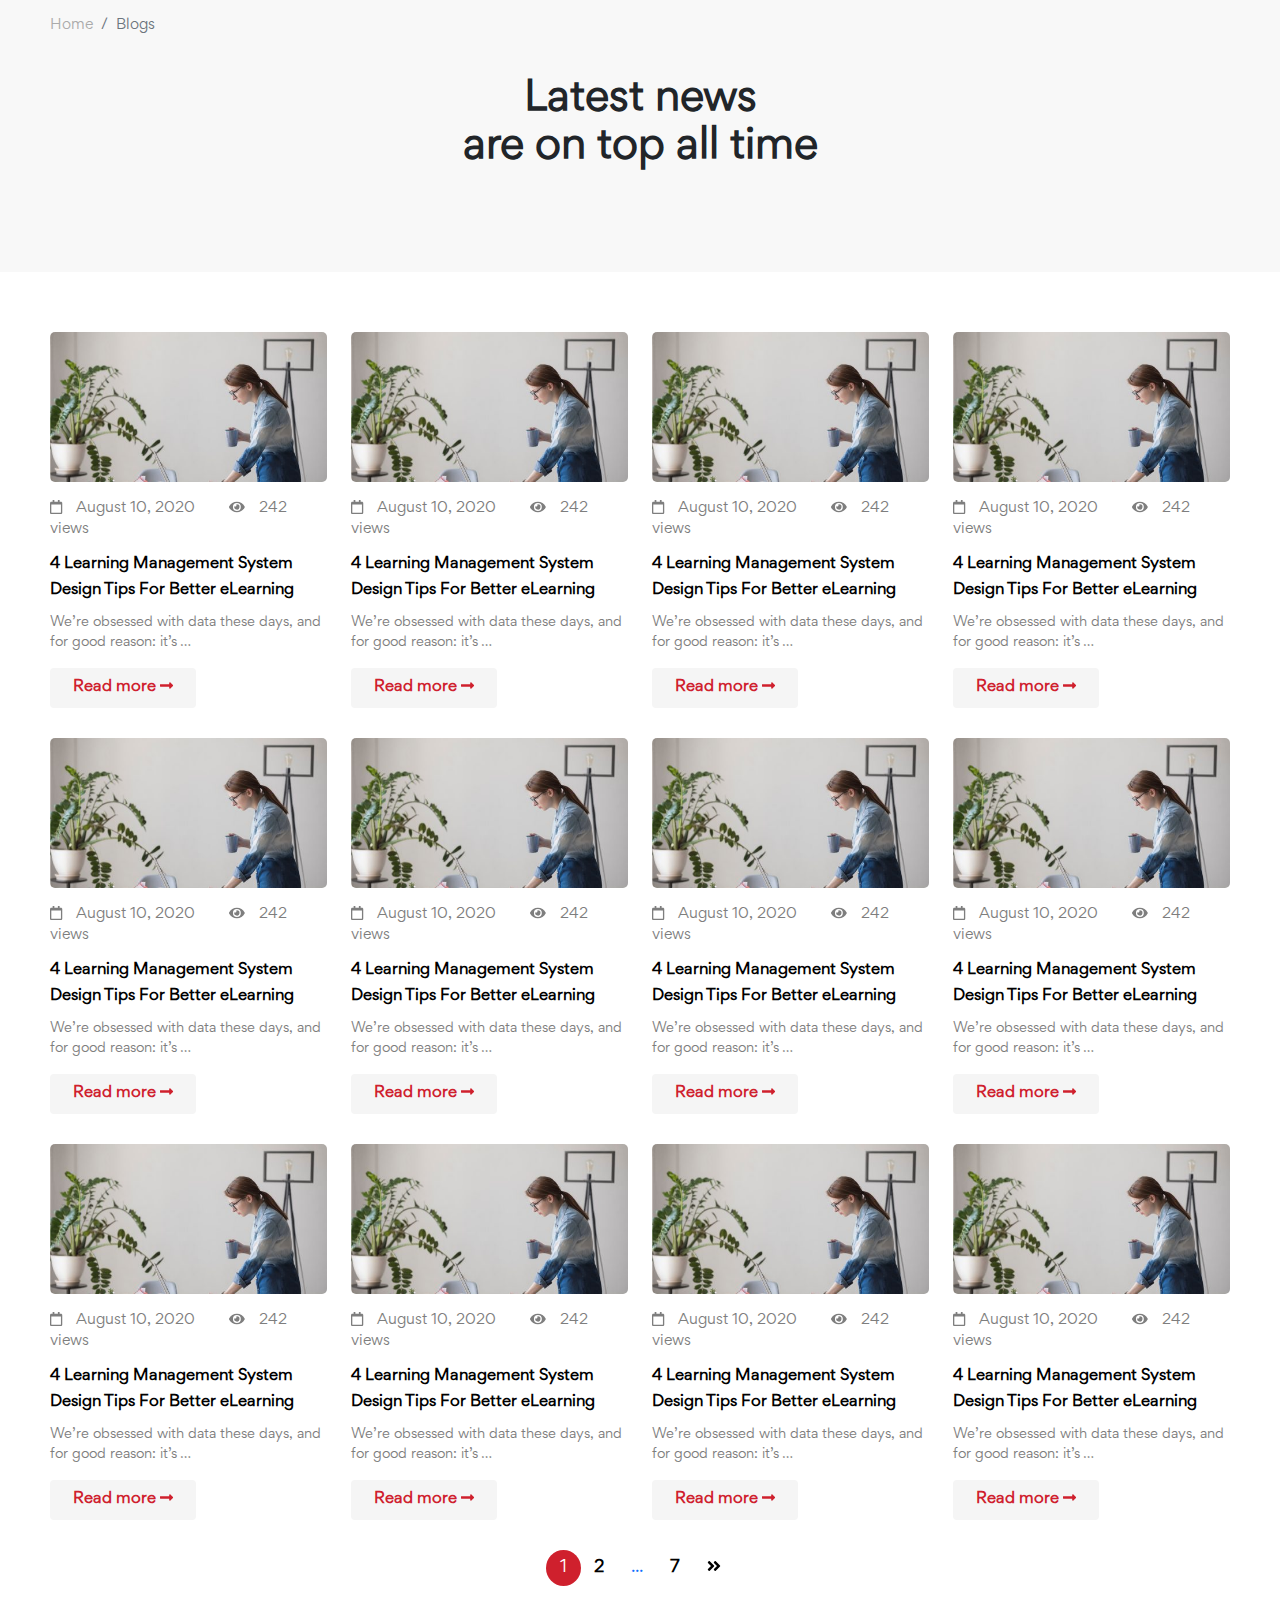
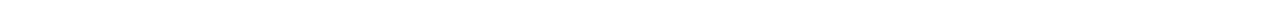
==== blogs.html @ ed1a76a0 "blogs page added" ====
<!DOCTYPE html>
<html>
    <head>
        <meta name="viewport" content="width=device-width, initial-scale=1.0" />
        <link rel="stylesheet" href="css/bootstrap.css" />
        <link rel="stylesheet" href="css/all.css" />
        <link rel="stylesheet" href="css/style.css" />
        <script src="js/js.js" type="text/javascript"></script>
        <script src="js/popper.min.js" type="text/javascript"></script>
        <script src="js/bootstrap.min.js" type="text/javascript"></script>
        <script src="js/all.js" type="text/javascript"></script>
    </head>
    <body>
        <section class="blogs-heading">
            <div class="container">
                <nav aria-label="breadcrumb">
                    <ol class="breadcrumb">
                        <li class="breadcrumb-item">
                            <a href="index.html" class="home">
                                Home
                                <div class="line"></div>
                            </a>
                        </li>
                        <li class="breadcrumb-item active">
                            Blogs
                        </li>
                    </ol>
                </nav>
                <h1>Latest news<br> are on top all time</h1>
            </div>
        </section>
        <section class="blogs">
            <div class="container">
                <div class="row">
                    <div class="col-lg-3 col-md-4 col-sm-6">
                        <div class="course-item">
                            <div class="image">
                                <img src="images/blog_1.jpg" class="img-fluid" />
                            </div>
                            
                            <div class="date-n-views">
                                <span class="blog-date">
                                    <span class="icon">
                                        <i class="far fa-calendar"></i>
                                    </span>
                                    August 10, 2020
                                </span>
                                <span class="blog-views">
                                    <span class="icon">
                                        <i class="fa fa-eye"></i>
                                    </span>
                                    
                                    242 views
                                </span>
                                
                            </div>
                            <h3 class="title">
                                <a href="#">
                                    4 Learning Management System Design Tips For Better eLearning
                                </a>
                            </h3>
                            <p class="text">
                                We’re obsessed with data these days, and for good reason: it’s …
                            </p>
                            <button type="button" class="read-more">
                                Read more
                                <span>
                                    <i class="fas fa-long-arrow-alt-right"></i>
                                </span>
                                
                            </button>
                            
                        </div>
                    </div>
                    <div class="col-lg-3 col-md-4 col-sm-6">
                        <div class="course-item">
                            <div class="image">
                                <img src="images/blog_1.jpg" class="img-fluid" />
                            </div>
                            
                            <div class="date-n-views">
                                <span class="blog-date">
                                    <span class="icon">
                                        <i class="far fa-calendar"></i>
                                    </span>
                                    August 10, 2020
                                </span>
                                <span class="blog-views">
                                    <span class="icon">
                                        <i class="fa fa-eye"></i>
                                    </span>
                                    
                                    242 views
                                </span>
                                
                            </div>
                            <h3 class="title">
                                <a href="#">
                                    4 Learning Management System Design Tips For Better eLearning
                                </a>
                            </h3>
                            <p class="text">
                                We’re obsessed with data these days, and for good reason: it’s …
                            </p>
                            <button type="button" class="read-more">
                                Read more
                                <span>
                                    <i class="fas fa-long-arrow-alt-right"></i>
                                </span>
                                
                            </button>
                            
                        </div>
                    </div>
                    <div class="col-lg-3 col-md-4 col-sm-6">
                        <div class="course-item">
                            <div class="image">
                                <img src="images/blog_1.jpg" class="img-fluid" />
                            </div>
                            
                            <div class="date-n-views">
                                <span class="blog-date">
                                    <span class="icon">
                                        <i class="far fa-calendar"></i>
                                    </span>
                                    August 10, 2020
                                </span>
                                <span class="blog-views">
                                    <span class="icon">
                                        <i class="fa fa-eye"></i>
                                    </span>
                                    
                                    242 views
                                </span>
                                
                            </div>
                            <h3 class="title">
                                <a href="#">
                                    4 Learning Management System Design Tips For Better eLearning
                                </a>
                            </h3>
                            <p class="text">
                                We’re obsessed with data these days, and for good reason: it’s …
                            </p>
                            <button type="button" class="read-more">
                                Read more
                                <span>
                                    <i class="fas fa-long-arrow-alt-right"></i>
                                </span>
                                
                            </button>
                            
                        </div>
                    </div>
                    <div class="col-lg-3 col-md-4 col-sm-6">
                        <div class="course-item">
                            <div class="image">
                                <img src="images/blog_1.jpg" class="img-fluid" />
                            </div>
                            
                            <div class="date-n-views">
                                <span class="blog-date">
                                    <span class="icon">
                                        <i class="far fa-calendar"></i>
                                    </span>
                                    August 10, 2020
                                </span>
                                <span class="blog-views">
                                    <span class="icon">
                                        <i class="fa fa-eye"></i>
                                    </span>
                                    
                                    242 views
                                </span>
                                
                            </div>
                            <h3 class="title">
                                <a href="#">
                                    4 Learning Management System Design Tips For Better eLearning
                                </a>
                            </h3>
                            <p class="text">
                                We’re obsessed with data these days, and for good reason: it’s …
                            </p>
                            <button type="button" class="read-more">
                                Read more
                                <span>
                                    <i class="fas fa-long-arrow-alt-right"></i>
                                </span>
                                
                            </button>
                            
                        </div>
                    </div>
                    <div class="col-lg-3 col-md-4 col-sm-6">
                        <div class="course-item">
                            <div class="image">
                                <img src="images/blog_1.jpg" class="img-fluid" />
                            </div>
                            
                            <div class="date-n-views">
                                <span class="blog-date">
                                    <span class="icon">
                                        <i class="far fa-calendar"></i>
                                    </span>
                                    August 10, 2020
                                </span>
                                <span class="blog-views">
                                    <span class="icon">
                                        <i class="fa fa-eye"></i>
                                    </span>
                                    
                                    242 views
                                </span>
                                
                            </div>
                            <h3 class="title">
                                <a href="#">
                                    4 Learning Management System Design Tips For Better eLearning
                                </a>
                            </h3>
                            <p class="text">
                                We’re obsessed with data these days, and for good reason: it’s …
                            </p>
                            <button type="button" class="read-more">
                                Read more
                                <span>
                                    <i class="fas fa-long-arrow-alt-right"></i>
                                </span>
                                
                            </button>
                            
                        </div>
                    </div>
                    <div class="col-lg-3 col-md-4 col-sm-6">
                        <div class="course-item">
                            <div class="image">
                                <img src="images/blog_1.jpg" class="img-fluid" />
                            </div>
                            
                            <div class="date-n-views">
                                <span class="blog-date">
                                    <span class="icon">
                                        <i class="far fa-calendar"></i>
                                    </span>
                                    August 10, 2020
                                </span>
                                <span class="blog-views">
                                    <span class="icon">
                                        <i class="fa fa-eye"></i>
                                    </span>
                                    
                                    242 views
                                </span>
                                
                            </div>
                            <h3 class="title">
                                <a href="#">
                                    4 Learning Management System Design Tips For Better eLearning
                                </a>
                            </h3>
                            <p class="text">
                                We’re obsessed with data these days, and for good reason: it’s …
                            </p>
                            <button type="button" class="read-more">
                                Read more
                                <span>
                                    <i class="fas fa-long-arrow-alt-right"></i>
                                </span>
                                
                            </button>
                            
                        </div>
                    </div>
                    <div class="col-lg-3 col-md-4 col-sm-6">
                        <div class="course-item">
                            <div class="image">
                                <img src="images/blog_1.jpg" class="img-fluid" />
                            </div>
                            
                            <div class="date-n-views">
                                <span class="blog-date">
                                    <span class="icon">
                                        <i class="far fa-calendar"></i>
                                    </span>
                                    August 10, 2020
                                </span>
                                <span class="blog-views">
                                    <span class="icon">
                                        <i class="fa fa-eye"></i>
                                    </span>
                                    
                                    242 views
                                </span>
                                
                            </div>
                            <h3 class="title">
                                <a href="#">
                                    4 Learning Management System Design Tips For Better eLearning
                                </a>
                            </h3>
                            <p class="text">
                                We’re obsessed with data these days, and for good reason: it’s …
                            </p>
                            <button type="button" class="read-more">
                                Read more
                                <span>
                                    <i class="fas fa-long-arrow-alt-right"></i>
                                </span>
                                
                            </button>
                            
                        </div>
                    </div>
                    <div class="col-lg-3 col-md-4 col-sm-6">
                        <div class="course-item">
                            <div class="image">
                                <img src="images/blog_1.jpg" class="img-fluid" />
                            </div>
                            
                            <div class="date-n-views">
                                <span class="blog-date">
                                    <span class="icon">
                                        <i class="far fa-calendar"></i>
                                    </span>
                                    August 10, 2020
                                </span>
                                <span class="blog-views">
                                    <span class="icon">
                                        <i class="fa fa-eye"></i>
                                    </span>
                                    
                                    242 views
                                </span>
                                
                            </div>
                            <h3 class="title">
                                <a href="#">
                                    4 Learning Management System Design Tips For Better eLearning
                                </a>
                            </h3>
                            <p class="text">
                                We’re obsessed with data these days, and for good reason: it’s …
                            </p>
                            <button type="button" class="read-more">
                                Read more
                                <span>
                                    <i class="fas fa-long-arrow-alt-right"></i>
                                </span>
                                
                            </button>
                            
                        </div>
                    </div>
                    <div class="col-lg-3 col-md-4 col-sm-6">
                        <div class="course-item">
                            <div class="image">
                                <img src="images/blog_1.jpg" class="img-fluid" />
                            </div>
                            
                            <div class="date-n-views">
                                <span class="blog-date">
                                    <span class="icon">
                                        <i class="far fa-calendar"></i>
                                    </span>
                                    August 10, 2020
                                </span>
                                <span class="blog-views">
                                    <span class="icon">
                                        <i class="fa fa-eye"></i>
                                    </span>
                                    
                                    242 views
                                </span>
                                
                            </div>
                            <h3 class="title">
                                <a href="#">
                                    4 Learning Management System Design Tips For Better eLearning
                                </a>
                            </h3>
                            <p class="text">
                                We’re obsessed with data these days, and for good reason: it’s …
                            </p>
                            <button type="button" class="read-more">
                                Read more
                                <span>
                                    <i class="fas fa-long-arrow-alt-right"></i>
                                </span>
                                
                            </button>
                            
                        </div>
                    </div>
                    <div class="col-lg-3 col-md-4 col-sm-6">
                        <div class="course-item">
                            <div class="image">
                                <img src="images/blog_1.jpg" class="img-fluid" />
                            </div>
                            
                            <div class="date-n-views">
                                <span class="blog-date">
                                    <span class="icon">
                                        <i class="far fa-calendar"></i>
                                    </span>
                                    August 10, 2020
                                </span>
                                <span class="blog-views">
                                    <span class="icon">
                                        <i class="fa fa-eye"></i>
                                    </span>
                                    
                                    242 views
                                </span>
                                
                            </div>
                            <h3 class="title">
                                <a href="#">
                                    4 Learning Management System Design Tips For Better eLearning
                                </a>
                            </h3>
                            <p class="text">
                                We’re obsessed with data these days, and for good reason: it’s …
                            </p>
                            <button type="button" class="read-more">
                                Read more
                                <span>
                                    <i class="fas fa-long-arrow-alt-right"></i>
                                </span>
                                
                            </button>
                            
                        </div>
                    </div>
                    <div class="col-lg-3 col-md-4 col-sm-6">
                        <div class="course-item">
                            <div class="image">
                                <img src="images/blog_1.jpg" class="img-fluid" />
                            </div>
                            
                            <div class="date-n-views">
                                <span class="blog-date">
                                    <span class="icon">
                                        <i class="far fa-calendar"></i>
                                    </span>
                                    August 10, 2020
                                </span>
                                <span class="blog-views">
                                    <span class="icon">
                                        <i class="fa fa-eye"></i>
                                    </span>
                                    
                                    242 views
                                </span>
                                
                            </div>
                            <h3 class="title">
                                <a href="#">
                                    4 Learning Management System Design Tips For Better eLearning
                                </a>
                            </h3>
                            <p class="text">
                                We’re obsessed with data these days, and for good reason: it’s …
                            </p>
                            <button type="button" class="read-more">
                                Read more
                                <span>
                                    <i class="fas fa-long-arrow-alt-right"></i>
                                </span>
                                
                            </button>
                            
                        </div>
                    </div>
                    <div class="col-lg-3 col-md-4 col-sm-6">
                        <div class="course-item">
                            <div class="image">
                                <img src="images/blog_1.jpg" class="img-fluid" />
                            </div>
                            
                            <div class="date-n-views">
                                <span class="blog-date">
                                    <span class="icon">
                                        <i class="far fa-calendar"></i>
                                    </span>
                                    August 10, 2020
                                </span>
                                <span class="blog-views">
                                    <span class="icon">
                                        <i class="fa fa-eye"></i>
                                    </span>
                                    
                                    242 views
                                </span>
                                
                            </div>
                            <h3 class="title">
                                <a href="#">
                                    4 Learning Management System Design Tips For Better eLearning
                                </a>
                            </h3>
                            <p class="text">
                                We’re obsessed with data these days, and for good reason: it’s …
                            </p>
                            <button type="button" class="read-more">
                                Read more
                                <span>
                                    <i class="fas fa-long-arrow-alt-right"></i>
                                </span>
                                
                            </button>
                            
                        </div>
                    </div>
                </div>
                <div class="page">
                    <ul class="pagination">
                        <li class="page-item active">
                            <span class="page-link">1</span>
                        </li>
                        <li class="page-item">
                            <span class="page-link">
                                <a href="#">2</a>
                            </span>
                        </li>
                        <li class="page-item">
                            <span class="page-link">
                                ...
                            </span>
                        </li>
                        <li class="page-item">
                            <span class="page-link">
                                <a href="#">7</a>
                            </span>
                        </li>
                        <li class="page-item">
                            <span class="page-link">
                                <a href="#">
                                    <i class="fas fa-angle-double-right"></i>
                                </a>
                            </span>
                        </li>
                    </ul>
                </div>
            </div>
        </section>
    </body>
</html>
---- css/style.css ----
@font-face {
    font-family: "Gordita";
    src: url(../font-family/Gordita.otf);
}
:root{
    --red: #cf202d;
}
/*Base styles*/
body{
    margin: 0px;
    padding: 0px;
    font-family: "Gordita";
    background-color: #f8f8f8;
}
.marginLeft14{
    margin-left: 14px;
}
.marginTop24{
    margin-top: 24px;
}
header{
    width: 100%;
}
.fixed-top{
    top: -120px;
    transform: translateY(120px);
    transition: transform 0.95s ease-out;
}
/*On very small device to remove horizontal overflow */
.container{
    overflow: hidden;
    max-width: 100% !important;
}
.main-header{
    background-color: #fff;
    box-shadow: 0 10px 26px rgb(0 0 0 / 5% );
    max-width: 100%;
    width: 100%;
    overflow: visible;
}
.page-top-bar{
    background-color: #031f42;
    padding: 6px 0;
}
.page-top-bar a{
    color: #ffc221;
    text-decoration: none;
    font-size: 15px;
    font-weight: 500;
    line-height: 1.74;
}
.page-top-bar .text{
    color: #fff;
    padding: 7px 15px;
    font-size: 15px;
    font-weight: 400;
    line-height: 1.75;
    text-align: center;
    
}
.header-wrap{
    display: flex;
    justify-content: space-between;
    align-items: center;
    height: 100%;
    min-width: 80px;
    padding: 10px 0px;
}
.header-wrap .left-content{
    display: flex;
    align-items: center;
}
.header-wrap .logo{
    padding: 0 15px;
    font-size: 32px;
}
.header-wrap .right-content{
    display: flex;
    position: relative;
}
.header-wrap .right-content .center-content{
    display: none;
    align-items: center;
}
.user::before{
    content: "";
    position: absolute;
    height: 40px;
    width: 1px;
    background: #d9dee3;
    left: 9%;
}
.user{
    display: flex;
    margin-left: 10px;
    padding-left: 20px;
    align-items: center;
}
.user .login a{
    position: relative;
    padding: 6px 0px;
    color: #696969;
    text-decoration: none;
    margin: 0px 12px;
    transition: 0.3s;
}
.user .login a:hover{
    color: var(--red);
}
.user .login a:hover .moving-line{
    width: 100%;
}
.user .sign-up{
    min-height: 60px;
    display: flex;
    align-items: center;
}
.user .sign-up .sign-up-btn{
    padding: 0 28px;
    min-height: 48px;
    background: #fadddd;
    color: var(--red);
    text-decoration: none;
    display: flex;
    align-items: center;
    border-radius: 4px;
    transition: 0.3s;
}
.user .sign-up .sign-up-btn:hover{
    background: var(--red);
    color: #fff;
}
.signup-modal h5{
    font-size: 32px;
    font-weight: 600;
}
.signup-modal .already-account{
    font-size: 14px;
    text-align: center;
    color: #696969;
    margin-bottom: 15px;
}
.signup-modal .already-account a{
    position: relative;
    text-decoration: none;
    color: #252525;
    font-weight: 600;
    border-bottom: 1px solid #ababab;
}
.signup-modal .already-account a .line{
    height: 1px;
    width: 0%;
    background: #252525;
    position: absolute;
    left: 1%;
    transition: width 0.3s;
}
.signup-modal .already-account a:hover .line{
    width: 100%;
}
.signup-modal form label{
    font-size: 13px;
    font-weight: 600;
    color: #7a7a7a;
    margin-top: 14px;
    cursor: pointer;
}
.signup-modal form input[type="text"], input[type="password"],
input[type="email"]{
    background: #f8f8f8;
    border-color: #f8f8f8;
    color: #252525;
    font-weight: 500;
    font-size: 14px;
    line-height: 2.5;
    transition: 0.3s;
}
.signup-modal form input::placeholder{
    color: #ababab;
}
.signup-modal .modal .modal-body{
    padding: 0 50px 0 50px;
}
.signup-modal form .form-control:focus{
    box-shadow: none;
    color: #212529;
    background-color: #fff;
    border-color: #88797a;
    outline: 0;
}
.signup-modal .tnc-check{
    margin: 44px 0 25px 0;
    width: fit-content;
    transition: 0.3s;
}
.signup-modal .tnc-check span a{
    font-size: 14px;
    text-decoration: none;
    color: #7a7a7a;
    margin-left: 8px;
    cursor: pointer;
}
.signup-modal input[type="checkbox"]{
    transition: 0.3s;
    cursor: pointer;
}
.signup-modal input[type="checkbox"]:focus{
    box-shadow: none;
}
.signup-modal .tnc-check:hover input[type="checkbox"]{
    border-color: #0071dc;
}
.signup-modal .close{
    background: none;
    border: none;
    position: absolute;
    right: 0;
    top: -27px;
    color: #fff;
}
.signup-modal form button[type="submit"]{
    width: 100%;
    border: none;
    background: var(--red);
    color: #fff;
    font-size: 16px;
    font-weight: 700;
    height: 52px;
    border-radius: 5px;
    transition: 0.3s;
}
.signup-modal form button[type="submit"]:hover{
    background: #ffc221;
    border-color: #ffc221;
    color: #031f42;
}
.signup-modal form .password{
    position: relative;
}
.signup-modal form .password .icon{
    position: absolute;
    right: 30px;
    top: 60%;
    color: #696969;
    font-size: 14px;
    cursor: pointer;
    transition: 0.3s;
}
.signup-modal form .password .icon:hover{
    color: #0071dc;
}
.center-content .left-content{
    display: flex;
    align-items: center;
    justify-content: flex-end;
}
.header-wrap .search{
    position: relative;
    margin-right: 12px;
}

.header-wrap .search input{
    min-height: 60px;
    border: 1px solid;
    border-color: #f2f2f2;
    background: #f2f2f2;
    border-radius: 6px;
    padding: 0 20px;
    outline: none;
    padding-right: 60px;
    width: 400px;
    transition: 0.3s;
}
.header-wrap .search input:focus{
    border-color: #88797a;
    background: #fff;
}
.search .search-icon{
    position: absolute;
    right: 0;
    top: 0;
    min-height: 60px;
    width: 60px;
    font-size: 20px;
    display: flex;
    color: var(--red);
    align-items: center;
    justify-content: center;
    cursor: pointer;
    border-top-right-radius: 4px;
    border-bottom-right-radius: 4px;
    transition: 0.3s;
}
.search .search-icon:hover{
    background-color: var(--red);
    color: #fff;
}
.header-wrap .cart{
    padding: 0 10px;
    position: relative;
    cursor: pointer;
}
.header-wrap .cart a{
    font-size: 18px;
    width: 33px;
    height: 30px;
    display: flex;
    align-items: center;
    justify-content: center;
}
.header-wrap .cart .counting{
    position: absolute;
    right: 5px;
    top: -4px;
    color: #fff;
    background: var(--red);
    min-width: 20px;
    height: 20px;
    text-align: center;
    border-radius: 50%;
    font-size: 12px;
    line-height: 19px;
    font-weight: 700;
}
.header-wrap .cart:hover .cart-dropdown{
    display: block;
}
.cart-dropdown{
    display: none;
    position: absolute;
}
.header-wrap .page-navigation{
    display: none;
    height: 60px;
}

.demo-content{
    display: none;
    top: 14px;
    height: 100px;
    width: 100px;
    cursor: pointer;
    padding: 20px 0;
}
.header-wrap .page-navigation .demo:hover .demo-content{
    position: absolute;
    display: block;
}
.page-navigation .moving-line, .user .moving-line{
    position: absolute;
    height: 1px;
    background: var(--red);
    width: 0%;
    bottom: 0px;
    left: 0;
    transition: width 0.3s;
}
.become-instructor{
    position: relative;
}
.become-instructor a:hover{
    color: var(--red);
}
.become-instructor a:hover .moving-line{
    width: 100%;
}
.page-navigation nav{
    height: 100%;
    display: flex;
    align-items: center;
}
.page-navigation nav ul{
    list-style-type: none;
    display: flex;
    margin: 0;
    padding: 0;
}
.page-navigation nav ul li{
    padding: 0 10px;
    position: relative;
    cursor: pointer;
}
.page-navigation ul li a{
    text-decoration: none;
    position: relative;
    padding: 6px 0;
    color: #333;
    transition: 0.3s;
}
.page-navigation ul li .left-item{
    position: relative;
    padding-top: 4px;
    padding-bottom: 4px;
    border-bottom: 2px solid;
    border-color: #cf202d;
}

.header-wrap .category-menu::before{
    content: "";
    content: "";
    height: 40px;
    width: 2px;
    background: #d9dee3;
    position: absolute;
    left: 0;
}
.header-wrap .category-menu{
    display: none;
    height: 100%;
    align-items: center;
    padding: 0 0 0 24px;
    position: relative;
}

.header-wrap .category-menu a{
    display: flex;
    align-items: center;
    justify-content: center;
    text-decoration: none;
    color: #031f42;
    font-size: 16px;
    transition: 0.3s;
}
.category-list{
    display: none;
    position: absolute;
    left: 0;
    top: 35px;
    transition: display 1s ease;
}
.category-list ul{
    list-style-type: none;
}
.header-wrap .category-menu a:hover .category-list{
    display: block;
}
.header-wrap .category-menu a:hover{
    color: var(--red);
}
.header-wrap .category-menu .dots-icon{
    display: flex;
}
.header-wrap .category-menu .text{
    padding-left: 16px;
}
.header-background{
    width: 100%;
    height: 200px;
}
.start-to-success .container{
    padding-top: 50px;
}
.start-to-success .inner-content{
    padding: 0 0 60px 15px;
}
.success-text h3{
    color: var(--red);
    font-size: 15px;
    text-transform: uppercase;
    letter-spacing: 2px;
    font-weight: 600;
    line-height: 1.74;
}
.page-title h2{
    font-size: 30px;
    font-weight: 600;
    line-height: 1.4;
}
.page-title h2 mark{
    color: var(--red);
    background: inherit;
    position: relative;
    z-index: -1;
}
.page-title h2 mark::after{
    content: "";
    position: absolute;
    width: 91px;
    height: 12px;
    left: 0;
    z-index: -1;
    bottom: -4px;
    background: url(../images/headline-curve.svg);
}
.page-sub-title{
    color: #696969;
    margin-top: 23px;
    font-size: 18px;
    font-weight: 400;
}
.start-to-success .search-field{
    max-width: 600px;
    position: relative;
    margin: 25px 0 0 0;
}
.start-to-success .search-field input{
    height: 68px;
    width: 100%;
    background: #fff;
    border-radius: 6px;
    border: 1px solid #fff;
    box-shadow: 0 0 10px rgb(0 0 0 / 10%);
    padding-right: 60px;
    padding-left: 16px;
    outline: none;
    transition: 0.3s;
}
.start-to-success .search-field input:focus{
    border-color: #88797a;
}
.start-to-success .search-field button{
    position: absolute;
    background: #fff;
    border: none;
    right: 15px;
    top: 29%;
    color: #cf202d;
    font-size: 20px;
}
.image-field{
    text-align: end;
    margin-top: 28px;
    position: relative;
    z-index: -1;
}
.notification-text{
    position: absolute;
    padding: 19px 30px 19px 35px;
    border-radius: 8px;
    box-shadow: 0 30px 53px 0px rgb(0 0 0 / 12%);
    width: 254px;
    text-align: left;
    font-size: 14px;
    line-height: 1.72;
    bottom: 0;
    z-index: 2;
    background: #fff;
}
.notification-text mark{
    background: #fff;
    color: #252525;
    font-weight: 600;
}
.notification-icon{
    position: absolute;
    font-size: 26px;
    padding: 15px;
    background: #FFC221;
    border-radius: 50%;
    display: flex;
    top: -32%;
    left: -10%;
}
.highlights .container{
    background: var(--red);
    padding-top: 20px;
    padding-bottom: 20px;
}
.highlights-content{
    text-align: center;
}
.highlights-content .icon img{
    width: 60px;
}
.highlights-content .text{
    color: #fff;
    font-weight: 600;
    padding: 10px 0px;

}
.top-category .container{
    padding-top: 70px;
    background: #fff;
}
.top-category .heading h3{
    font-size: 28px;
    font-weight: 600;
    margin-bottom: 40px;
    position: relative;
}
.top-category .category-box .icon{
    font-size: 24px;
    margin-right: 40px;
}
.top-category .heading h3::after{
    content: "";
    height: 12px;
    width: 91px;
    position: absolute;
    background-image: url(../images/headline-curve.svg);
    bottom: -15px;
    left: 88px;
}
.top-category .category-box{
    width: 100%;
    height: 72px;
    background: #fadddd;
    margin-bottom: 30px;
    border-radius: 8px;
    cursor: pointer;
    display: flex;
    padding-left: 10%;
    align-items: center;
    transition: 0.3s;
}
.top-category .category-box{
    font-weight: 600;
}
.top-category .category-box:hover{
    background: var(--red);
    color: #fff;
}

.student-view .container{
    padding-top: 28px;
    background: #fff;
    padding-bottom: 25px;
}
.student-view .heading h3{
    font-size: 28px;
    font-weight: 600;
    margin-bottom: 40px;
    position: relative;
}
.student-view-tabs, .tab-content{
    display: none;
}
.accordion-body{
    padding: 32px 0 20px 0;
}
.accordion-body img{
    border-radius: 4px;
}
.student-view .student-view-tabs ul{
    border: none;
}
.student-view .student-view-tabs ul li button{
    border: none;
    font-size: 14px;
    line-height: 26px;
    padding: 7px 26px;
    border-radius: 3px;
    color: #696969;
    transition: 0.3s;
}
.student-view .student-view-tabs ul li button.active{
    color: var(--red);
    box-shadow: 0 6px 25px rgb(0 0 0 / 10%);
}
.student-view .student-view-tabs ul li button:hover{
    box-shadow: 0 6px 25px rgb(0 0 0 / 10%);
}
.student-view .student-view-tabs ul li button:active{
    color: var(--red);
    box-shadow: 0 6px 25px rgb(0 0 0 / 10%);
}
.student-view .heading h3::after{
    content: "";
    height: 12px;
    width: 91px;
    position: absolute;
    background-image: url(../images/headline-curve.svg);
    bottom: -14px;
    left: 200px;
}
.tab-content{
    padding-top: 44px;
}
.get-started-btn button{
    border: none;
    background: #FFC221;
    padding: 12px 35px 12px 35px;
    border-radius: 4px;
    font-weight: 600;
}
.get-started-box{
    text-align: center;
    padding: 30px 5px 30px 5px;
    background: #fadddd;
    border-radius: 5px;
    position: relative;
    margin-top: 36px;
}
.get-started-box .text p:first-child{
    font-size: 14px;
    line-height: 1.7;
    color: var(--red);
}
.get-started-box .text p:last-child{
    font-size: 18px;
}
.get-started{
    background: #fff;
    position: relative;
}
.get-started-box .icon{
    position: absolute;
    top: -35px;
    width: 60px;
    height: 60px;
    background: var(--red);
    border-radius: 50%;
    color: #fff;
    display: flex;
    justify-content: center;
    align-items: center;
    font-size: 28px;
}
.review .container{
    background: #fff;
    padding-top: 60px;
}
.review .heading h3{
    font-size: 24px;
    font-weight: 600;
    margin-bottom: 36px;
    position: relative;
}
.review .heading h3::after{
    content: "";
    height: 12px;
    width: 91px;
    position: absolute;
    background-image: url(../images/headline-curve.svg);
    bottom: -10px;
    left: 112px;
}
.review .view-all-btn button{
    background: #fadddd;
    border: none;
    padding: 0 36px;
    min-height: 50px;
    border-radius: 5px;
    color: var(--red);
    transition: 0.3s;
    font-weight: 600;
}
.review .view-all-btn button:hover{
    color: #fff;
    background-color: var(--red);
}
.review .text p{
    color: #696969;
    margin-bottom: 36px;
}
.activity .container{
    background: #fff;
    padding-top: 50px;
}
.activity-box{
    padding: 29px 30px 0px 30px;
    border-radius: 5px;
}
.activity-box .content{
    margin-bottom: 42px;
}
.activity-box .content h3{
    font-size: 20px;
    font-weight: 600;
    line-height: 1.8em;
}
.activity-box .content p{
    font-size: 14px;
    color: #696969;
    line-height: 1.8em;
}
.activity-box .content button{
    border: none;
    background: var(--red);
    color: #fff;
    padding: 0 16px;
    min-height: 40px;
    border-radius: 5px;
    transition: 0.3s;
    font-weight: 600;
}
.activity-box .content button:hover{
    background: #ffc221;
    color: #031f42;
}
.activity-box .image-aria{
    position: relative;
    padding: 0;
}
.activity-box .image{
    text-align: center;
    bottom: 0px;
}
.partners .container{
    background: #fff;
    padding-top: 50px;
    padding-bottom: 50px;
}
.partners .text .heading h3{
    font-size: 24px;
    font-weight: 600;
    margin-bottom: 36px;
    position: relative;
}
.partners .text p{
    color: #696969;
    margin-bottom: 36px;
}
.partners .text .heading h3::after{
    content: "";
    height: 12px;
    width: 91px;
    position: absolute;
    background-image: url(../images/headline-curve.svg);
    bottom: -10px;
    left: 56px;
}
.partners .text button{
    background: #fadddd;
    border: none;
    padding: 0 36px;
    min-height: 50px;
    border-radius: 5px;
    color: var(--red);
    transition: 0.3s;
    font-weight: 600;
}
.partners .text button:hover{
    background: var(--red);
    color: #fff;
}
.partners .col-xs-6{
    text-align: center;
}
.partners .col-xs-6 img{
    margin: 20px 0;
}
.footer .container{
    padding-top: 50px;
    padding-bottom: 50px;
}
.f-heading{
    font-weight: 600;
    font-size: 16px;
    line-height: 32px;
}
.f-section ul{
    list-style: none;
    padding: 0;
}
.f-section ul li{
    margin-bottom: 4px;
}
.f-section ul li a{
    font-size: 14px;
    color: #696969;
    text-decoration: none;
    transition: 0.3s;
}
.f-section ul li a:hover{
    color: var(--red);
}
.social-media{
    padding-top: 24px;
}
.social-media a{
    color: rgba(3, 31, 66, 0.4);
    font-size: 24px;
    padding: 5px 13px;
    transition: 0.3s;
    text-decoration: none;
}
.social-media a:hover{
    color: var(--red);
}
.tnc{
    text-align: center;
}
.tnc p{
    font-size: 14px;
    line-height: 24px;
    color: #696969;
    margin-top: 12px;
    margin-bottom: 12px;
}
.links span:last-child{
    margin-left: 15px;
}
.tnc .links a{
    font-size: 14px;
    text-decoration: none;
    color: #696969;
    font-weight: 600;
    transition: 0.3s;
}
.tnc .links a:hover{
    color: var(--red);
}
.courses-heading, .blog-heading{   
    padding-top: 15px;
    font-weight: 00;
    padding-bottom: 60px;
}
.courses-heading h1, .blogs-heading h1{
    text-align: center;
    font-weight: 600;
    margin: 40px 0;
}

.courses-area .top-filter p{
    font-size: 15px;
    color: #7e7e7e;
    font-weight: 500;
    margin-bottom: 24px;
}
.courses-area .filter span:last-child a{
    padding: 12px 24px;
    background: #ededed;
    font-size: 15px;
    text-decoration: none;
    font-weight: 700;
    color: var(--red);
    border-radius: 4px;
}
.courses-area .filter span:nth-last-child(2){
    padding: 2px 8px;
    cursor: pointer;
    color: #ababab;
}
.courses-area .filter span:nth-last-child(3){
    padding: 2px 8px;
    cursor: pointer;
    color: #ababab;
}
.courses-area .filter span:first-child{
    display: none;
    color: #252525;
    margin-right: 7px;
    font-weight: 500;
}
.active-menu{
    border-radius: 3px;
    border: 1px solid var(--red);
    color: var(--red) !important;
}
.courses-area .top-filter{
    display: flex;
    justify-content: space-between;
    align-items: center;
    flex-direction: column;
    padding: 28px 0px;
}
.courses-area .top-filter p span{
    color: #252525;
    font-weight: 700;
}
.page ul{
    justify-content: center;
}
.page ul li span{
    border-radius: 50% !important;
    padding: 6px 14px;
    border: none;
}
.page .active span{
    background: var(--red) !important;
}
.page .active span:hover{
    color: #fff !important;
}
.page ul li span a{
    color: #000;
    text-decoration: none;
    font-weight: 600;
    transition: 0.3s;
}
.page ul li span:hover{
    background: #fff;
}
.page ul li span a:hover{
    color: var(--red);
}

.course-head h4 a{
    text-decoration: none;
    font-size: 14px;
    color: var(--red);
    cursor: pointer;
    font-weight: 600;
}
.my-container{
    padding: 74px 0px 20px 0px;
}
.my-container .instructor-info{
    display: flex;
    align-items: center;
    margin-top: 16px;
}
.my-container .instructor-info .instr-pic{
    width: 36px;
    height: 36px;
    border-radius: 50%;
    overflow: hidden;
}
.my-container .course-head h2{
    font-size: 24px;
    color: #252525;
    font-weight: 600;
}
.my-container .instructor-info .instr-name span{
    font-size: 14px;
    font-weight: 700;
    margin-left: 14px;
    color: #252525;
    padding-right: 10px;
    display: block;
}
.my-container .instructor-info .update-date span{
    font-size: 14px;
    color: #7e7e7e;
    padding-left: 10px;
    border-left: 1px solid;
    border-color: #d9dee3;
    display: block;
}
.my-container .total-enrolled{
    margin-top: 18px;
    font-size: 13px;
    color: #7e7e7e;
    font-weight: 500;
}
.my-container .total-enrolled span{
    margin-left: 10px;
}
.course-detail{
    background: #fff;
}
.my-container h4{
    font-size: 20px;
    color: #252525;
    font-weight: 600;
    margin-bottom: 12px;
}
.my-container .about-course{
    margin-bottom: 40px;
}
.my-container .about-course p{
    font-size: 14px;
    color: #696969;
    line-height: 1.86;
}
.my-container .learning-obj{
    padding: 11px 30px 11px;
    border: 1px solid #eee;
    border-radius: 5px;
    margin-bottom: 40px;
}
.my-container .learning-obj .lo-list p{
    font-size: 14px;
    color: #696969;
    font-weight: 500;
    line-height: 1.86;
}
.my-container .learning-obj .lo-list span{
    color: #6cbd7e;
    width: 21px;
    height: 21px;
    border: 1px solid #eee;
    border-radius: 50%;
    font-size: 11px;
    padding: 0px 3px 0px 3px;
    margin-right: 4px;
}
.my-container .requirements{
    margin-bottom: 40px;
}
.my-container .requirements ul{
    list-style-type: none;
    padding: 0;
}
.my-container .requirements ul li{
    line-height: 2;
    font-size: 14px;
    color: #4B5981;
    display: flex;
}
.my-container .requirements ul li span{
    display: block;
}
.my-container .requirements ul li span:first-child{
    margin-right: 8px;
    color: var(--red);
}
.my-container .target-audience{
    margin-bottom: 40px;
    padding-bottom: 15px;
    border-bottom: 1px solid #eee;
}
.my-container .target-audience ul{
    list-style-type: none;
    padding: 0;
}
.my-container .target-audience ul li{
    line-height: 1.86;
    font-size: 14px;
    color: #4B5981;
    display: flex;
}
.my-container .target-audience ul li span{
    display: block;
}
.my-container .target-audience ul li span:first-child{
    margin-right: 8px;
}
.my-container .curriculum{
    margin-bottom: 40px;
}
.my-container .curriculum .header{
    display: flex;
    justify-content: space-between;
    margin-bottom: 10px;
}
.my-container .curriculum .header div{
    display: flex;
}
.my-container .curriculum .header div p{
    margin-right: 45px;
    color: #4B5981;
    font-size: 14px;
    font-weight: 600;
}
.my-container .curriculum .header div p:last-child{
    font-weight: 500 !important;
    margin-right: 0 !important;
}
.my-container .curriculum .cu-list button{
    font-size: 15px;
    color: var(--red);
    line-height: 26px;
}
.my-container .curriculum .cu-list button .plus.active{
    display: none;
}
.my-container .curriculum .cu-list button .minus.active{
    display: block;
}
.my-container .curriculum .cu-list button .minus{
    margin-right: 8px;
    display: none;
}
.my-container .curriculum .cu-list button .plus{
    margin-right: 8px;
    display: block;
}
.my-container .curriculum .cu-list button{
    background: #fff;
    border-radius: 4px;
}
.my-container .curriculum .cu-list button:focus{
    box-shadow: none;
}
.my-container .curriculum .accordion-header{
    border-radius: 5px;
}
.my-container .curriculum .accordion-item{
    margin-bottom: 20px;
    border-radius: 4px;
}
.my-container .curriculum .accordion-item:nth-last-of-type(2),
.my-container .curriculum .accordion-item:last-of-type{
    border-top: 1px solid rgba(0, 0, 0, 0.125);
    border-top-left-radius: 0.25rem;
    border-top-right-radius: 0.25rem;
}
.my-container .curriculum .cu-list button::after{
    content: "";
    width: 20px; 
    height: 20px;
    background: #fff;
}
.my-container .instructor .instr-image img{
    border-radius: 4px;
}
.my-container .instructor .instr-name{
    font-size: 18px;
    font-weight: 700;
    color: #252525;
    margin-bottom: 6px;
}
.my-container .instructor .instr-rating{
    font-size: 14px;
}
.my-container .instructor .instr-rating span:nth-last-child(2){
    color: #252525;
    font-weight: 700;
}
.my-container .instructor .instr-rating span:last-child{
    color: #696969;
    margin-left: -3px;
}
.my-container .instructor .instr-other-details{
    display: flex;
    font-size: 13px;
    color: #7e7e7e;
    margin-top: 10px;
    margin-bottom: 10px;
}
.my-container .instructor .other-details{
    margin-right: 15px;
}
.my-container .instructor .instr-about{
    font-size: 14px;
    color: #7e7e7e;
    line-height: 1.86;
}
.my-container .instructor .instr-about a{
    display: block;
    margin-top: 10px;
    font-size: 14px;
    text-decoration: none;
    color: var(--red);
    cursor: pointer;
    font-weight: 600;
}
.my-container .instructor .instr-review{
    padding-top: 60px;
}
.my-container .instructor .instr-review button{
    height: 52px;
    padding: 0 24px;
    border: none;
    border-radius: 4px;
    background: var(--red);
    color: #fff;
    font-weight: 600;
    transition: 0.3s;
    margin-top: 10px;
}
.my-container .instructor .instr-review button:hover{
    background: #ffc221;
    color: #031f42;
}
.my-container .video-box{
    margin-top: 20px;
    box-shadow: 0 0 30px rgb(0 0 0 / 5%);
    border: 1px solid #eee;
    border-radius: 5px;
}
.my-container .video-box .video{
    height: 100%;
    padding-bottom: 56%;
    position: relative;
}
.my-container .video-box .video iframe{
    width: 100%;
    height: 100%;
    position: absolute;
    border-top-left-radius: 5px;
    border-top-right-radius: 5px;
}
.my-container .video-box .course-detail{
    padding: 30px 10px;
    border-radius: 5px;
}
.my-container .video-box .course-detail .course-price 
span:first-child{
    color: #031f42;
    font-size: 34px;
    font-weight: 700;
}
.my-container .video-box .course-detail .course-price 
span:last-child{
    font-size: 24px;
    font-weight: 700;
    color: #031f42;
}
.my-container .video-box .course-detail .other{
    display: flex;
    justify-content: space-between;
    border-bottom: 1px solid #eee;
    font-size: 14px;
    margin-top: 20px;
}
.my-container .video-box .course-detail .other .icon,
.my-container .video-box .course-detail .other .sub-heading{
    color: #696969;
}
.my-container .video-box .course-detail .other .heading{
    color: #252525;
    font-weight: 600;
    margin-left: 8px;
}
.my-container .video-box .course-detail button{
    width: 100%;
    background: var(--red);
    border: none;
    height: 52px;
    border-radius: 5px;
    color: #fff;
    cursor: pointer;
    font-size: 15px;
    font-weight: 600;
    transition: 0.3s;
}
.my-container .video-box .course-detail button:hover{
    background: #FFC221;
    color: #031f42;
}
.my-container .video-box .course-detail button span{
    margin-right: 10px;
}
.my-container .video-box .course-detail button:last-child{
    background: #fadddd !important;
    margin-top: 10px;
    color: var(--red) !important;
}
.my-container .video-box .course-detail button:last-child:hover{
    background: var(--red) !important;
    color: #fff !important;
}
.my-container .video-box .course-detail .social-media ul{
    padding: 0;
    list-style: none;
    display: flex;
    align-items: center;
    justify-content: center;
}
.my-container .category-box{
    margin-top: 20px;
    padding: 30px;
    box-shadow: 0 0 30px rgb(0 0 0 / 5%);
    border: 1px solid #eee;
    border-radius: 5px;
}
.my-container .category-box ul{
    list-style-type: none;
    padding: 0;
}
.my-container .category-box ul li a{
    text-decoration: none;
    font-size: 14px;
    color: #696969;
    font-weight: 600;
    line-height: 2.5;
    cursor: pointer;
    transition: 0.3s;
}
.my-container .category-box ul li a:hover{
    color: var(--red);
}
.my-container .related-course{
    margin-top: 20px;
    padding: 30px;
    box-shadow: 0 0 30px rgb(0 0 0 / 5%);
    border: 1px solid #eee;
    border-radius: 5px;
}
.my-container .related-course .course-box{ 
    display: flex;
    margin-bottom: 20px;
}
.my-container .related-course .course-box img{
    border-radius: 5px;
} 
.my-container .related-course .course-box .title{
    text-decoration: none;
    margin-left: 10px;
    color: #252525;
    font-size: 13px;
    font-weight: 600;
    display: block;
    line-height: 22px;
    transition: 0.3s;
    padding-bottom: 9px;
}
.my-container .related-course .course-box .title:hover{
    color: var(--red);
}
.my-container .related-course .course-box span:first-child{
    color: #031f42;
    font-weight: 700;
    margin-left: 10px;
}
.my-container .related-course .course-box span:last-child{
    font-size: 11px;
    color: #031f42;
    font-weight: 700;
    margin-left: -2px;
}

.blogs .date-n-views{
    font-size: 12px;
    color: #7e7e7e;
    padding-top: 16px;
}
.blogs .date-n-views .blog-date{
    margin-right: 30px;
}
.blogs .date-n-views span .icon{
    margin-right: 10px;
}
.blogs .read-more{
    border: none;
    min-height: 40px;
    padding: 0 23px;
    border-radius: 4px;
    background: #f5f5f5;
    color: var(--red);
    font-size: 15px;
    font-weight: 700;
    transition: 0.3s;
}
.blogs .read-more:hover{
    box-shadow: 0 6px 25px rgb(0 0 0 / 10%);
    background: #fff;
}
/*Mobile styles*/
.mobile-menu{
    display: flex;
    align-items: center;
}
.mobile-menu .open-item{
    padding: 0px 15px;
    line-height: 32px;
    font-size: 20px;
}
.student-view .accordion-button{
    background: #fff;
    color: #000;
    font-weight: 600;
    position: inherit;
}

.student-view .accordion-button:focus, .accordion-button.btn-focus{
    box-shadow: none;
    color: var(--red);
    border-bottom: 2px solid var(--red);
    background: #fff;
}
.course-item .level-badge{
    display: block;
    background: #e7e8ff;
    border: none;
    color: #5b63fe;
    font-size: 13px;
    line-height: 18px;
    margin-top: 16px;
}
.course-item h3{
    font-size: 16px;
    line-height: 1.7;
    font-weight: 600;
    margin-top: 12px;
    margin-bottom: 10px;
}
.course-item h3 a{
    text-decoration: none;
    color: #000;
    transition: 0.3s;
}
.course-item h3 a:hover{
    color: var(--red);
}
.price{
    font-weight: 800;
}
.price .decimal{
    font-size: 12px;
}
.rating{
    font-size: 13px;
}
.rating .total-rating{
    color: #ccc;
}
.rating .star-icon{
    color: #f7c04d;
}
.course-item{
    margin-bottom: 20px;
}
.course-item .image{
    overflow: hidden;
    border-radius: 5px;
    cursor: pointer;
}
.course-item img{
    width: 100%;
    transition: 1s ease-in-out;
}
.course-item img:hover{
    transform: scale(1.5);
}
.course-item .title{
    font-size: 15px !important;
}
.course-item p{
    font-size: 13px;
    color: #7e7e7e;
}
.student-view-tabs .heading-for-lap{
    display: none;
}

/*Small tablet styles*/
@media screen and (min-width: 576px){
    .top-category .category-box{
        max-width: 100%;
        width: auto;
    }
    .courses-area .filter span:nth-last-child(2){
        margin-right: 26px;
    }
    .my-container .video-box .course-detail{
        padding: 30px;
    }
}

/*Medium tablet styles*/
@media screen and (min-width: 768px){
    .search-bar-popup{
        display: none;
    }
    .header-wrap .right-content .center-content{
        display: flex;
    }
    .header-wrap .search input{
        width: 282px;
    }
    .image-field{
        margin-top: 0px;
    }
    .page-title h2{
        font-size: 40px;
        margin-bottom: 40px;
    }
    .success-text h3{
        margin-bottom: 20px;
    }
    .start-to-success .inner-content{
        align-items: center;
    }
    .start-to-success .search-field{
        margin-top: 40px;
    }
    .accordion-for-mobile{
        display: none;
    }
    .student-view-tabs, .tab-content{
        display: block;
    }
    .get-started-box{
        display: flex;
        justify-content: space-around;
        align-items: center;
        max-width: 730px;
        padding: 15px 0 15px 0;
    }
    .get-started-box .text{
        text-align: left;
    }
    .get-started .container{
        text-align: -webkit-center;
    }
    .get-started-box .icon{
        top: -35px;
        left: 10px;
    }
    .activity-box .image{
        position: absolute;
    }
    .courses-area .top-filter{
        flex-direction: row;
    }
    .courses-area .top-filter{
        height: 52px;
    }
    .courses-area .top-filter p{
        margin: 0;
    }
    .row-area{
        flex-direction: row !important;
    }

}

/*Large tablet and laptop styles*/
@media screen and (min-width: 992px){
    .header-wrap .search input{
        width: 400px;
    }
    .course-card{
        max-width: 20% !important;
        width: auto !important;
    }
    .course-item{
        margin-bottom: 30px;
    }
    .student-view-tabs{
        display: flex;
        justify-content: space-between;
    }
    .tab-content{
        padding-top: 0;;
    }
    .student-view-tabs .heading-for-lap{
        display: block;
    }
    .student-view .heading-for-mob{
        display: none;
    }
    .get-started-box .icon{
        top: -25px;
        left: -22px;
    }
    .courses-area .filter span:first-child{
        display: inline-block;
    }
    .blogs .date-n-views{
        font-size: 14px;
    }
}
.courses-heading, .blogs-heading{
    background: #f8f8f8;
    padding: 15px 0 60px 0;
}
.courses-heading .home, .blogs-heading .home{
    position: relative;
    text-decoration: none;
    color: #ababab;
    transition: 0.3s;
}
.courses-heading .home:hover, .blogs-heading .home:hover{
    color: #252525;
}
.courses-heading .home .line, .blogs-heading .home .line{
    position: absolute;
    height: 2px;
    width: 0px;
    left: 0;
    background: #252525;
    transition: width 0.3s;
}
.courses-heading .home:hover .line,
.blogs-heading .home:hover .line{
    width: 100%;
} 
.courses-heading ol li, .blogs-heading ol li{
    font-size: 14px;
}
.courses-area, .blogs{
    background: #fff;
    padding-top: 60px;
}
.row-area{
    flex-direction: column-reverse;
}
.courses-area .filter-area ul{
    list-style: none;
    margin: 0;
    padding: 0;
}
.courses-area .filter-area ul li{
    font-size: 14px;
    margin: 10px 0;
    color: #696969;
}
.courses-area .filter-area ul li label{
    margin-left: 8px;
}
.courses-area .filter-area h4{
    font-size: 18px;
    margin-bottom: 23px;
    color: #252525;
    font-weight: 500;
}
.courses-area .category-by, 
.courses-area .filter-by-all{
    padding: 20px 12px 12px 12px;
    background: #f9f9fb;
    margin-bottom: 20px;
}
.courses-area .filter-area h5{
    font-size: 13px;
    text-transform: uppercase;
    letter-spacing: 1px;
    margin-bottom: 22px;
}
.instructor-by, .price-by, .level-by, .language-by,
.duration-by, .rating-by{
    border-bottom: 1px solid #eee;
    margin-bottom: 20px;
    padding-bottom: 8px;
}

/*Desktop styles*/
@media screen and (min-width: 1200px){
    .mobile-menu .menu-bar{
        display: none;
    }
    .container{
        padding: 0 50px;
    }
    .header-wrap .page-navigation{
        display: block;
    }
    .header-wrap .category-menu{
        display: flex;
    }
    .main-header{
        padding-top: 10px;
        padding-bottom: 10px;
    }
    .header-wrap .search input{
        width: 282px;
    }
    .page-top-bar{
        padding: 10px 15px;
    }
    .top-category .category-box{
        width: auto;
        max-width: 330px;
    }
    .my-container{
        padding: 74px 128px 20px 128px;
    }

}
/*Some required media Query */
@media screen and (min-width: 1318px){
    .header-wrap .search input{
        width: 400px;
    }
}
@media screen and (max-width: 767px){
    .partners .col-xs-6{
        width: 50%;
    }
}
@media screen and (max-width: 568px){
    .my-container .instructor .small-col-4{
        width: 33.33%;
    }
    .my-container .instructor .small-col-8{
        width: 66.66%;
    }
}
@media screen and (max-width: 334px){
    .my-container .instructor .other-details{
        font-size: 10px;
    }
    .my-container .curriculum .header{
        display: block;
    }
}
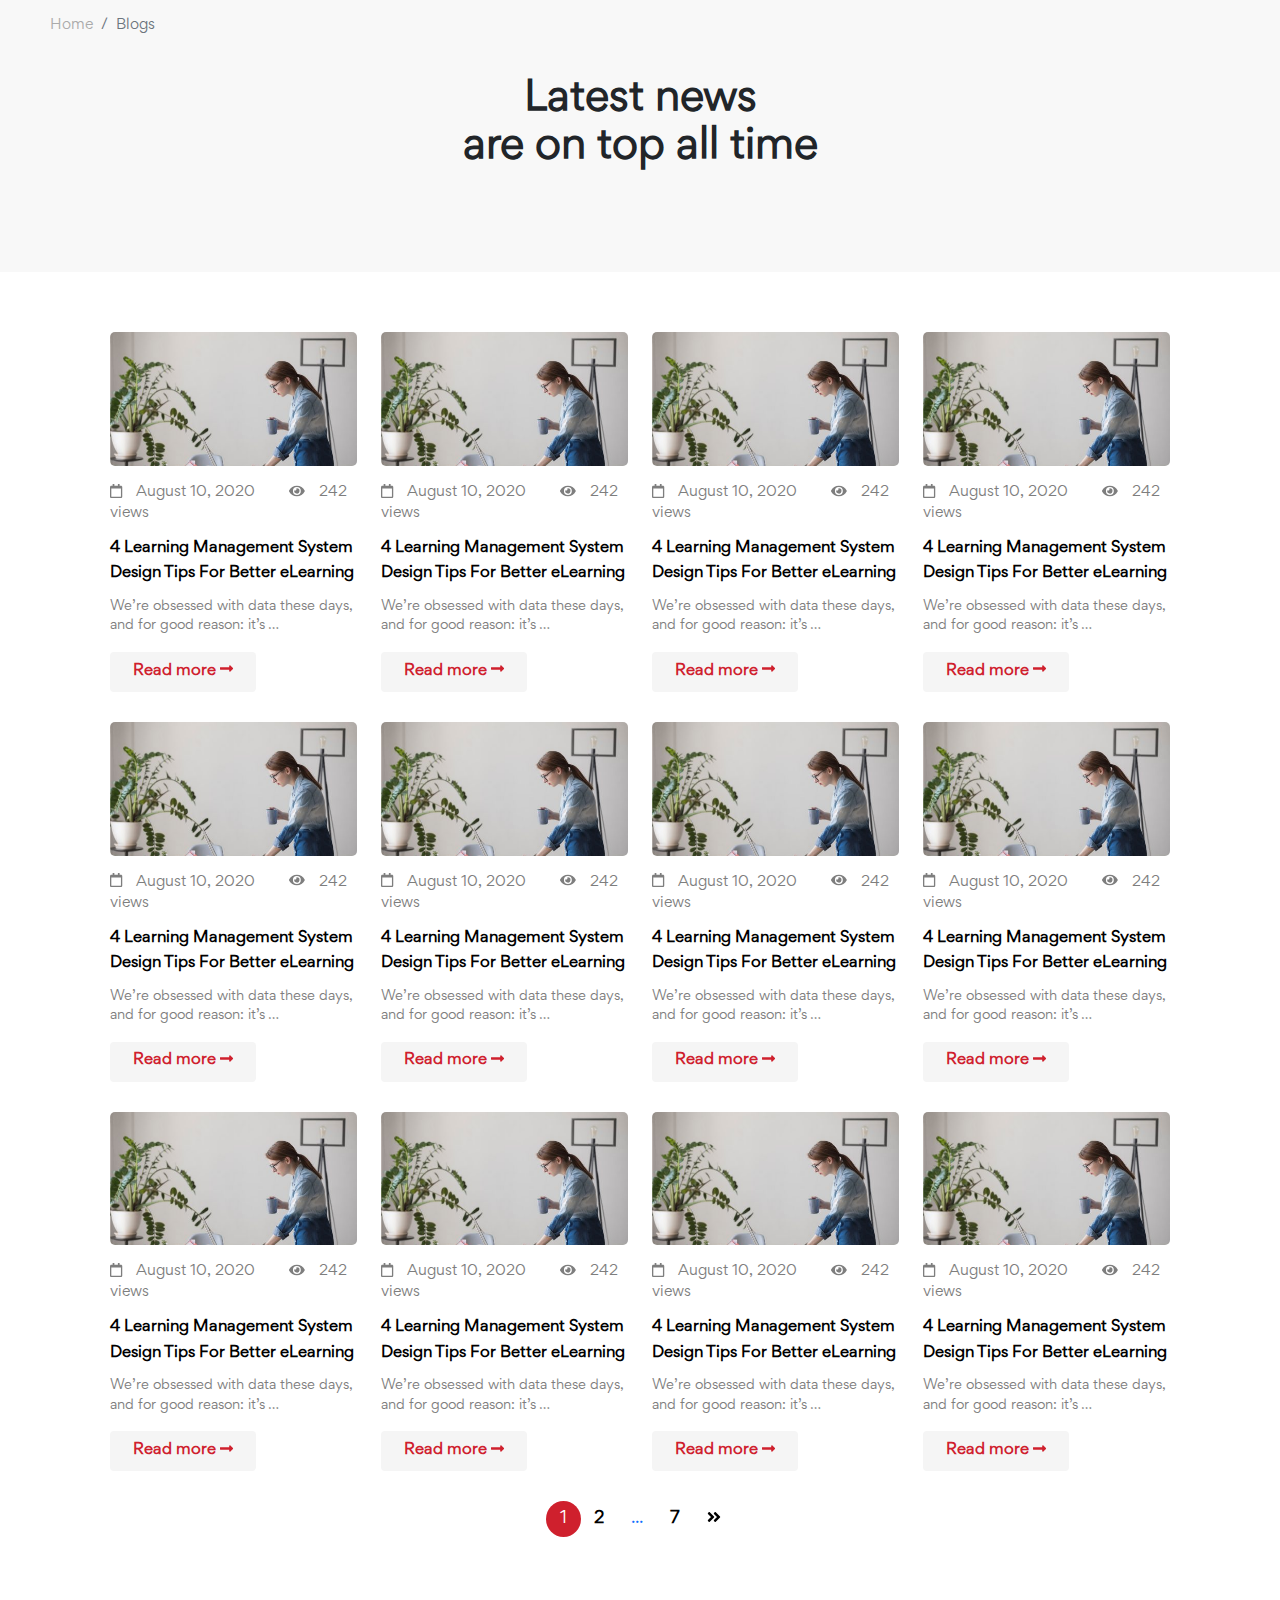
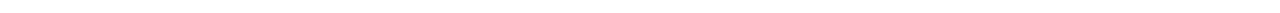
==== commit 33305f5b: "single blog file added" ====
--- a/blogs.html
+++ b/blogs.html
@@ -11,7 +11,7 @@
         <script src="js/all.js" type="text/javascript"></script>
     </head>
     <body>
-        <section class="blogs-heading">
+        <section class="page-heading">
             <div class="container">
                 <nav aria-label="breadcrumb">
                     <ol class="breadcrumb">
@@ -49,13 +49,11 @@
                                     <span class="icon">
                                         <i class="fa fa-eye"></i>
                                     </span>
-                                    
-                                    242 views
-                                </span>
-                                
-                            </div>
-                            <h3 class="title">
-                                <a href="#">
+                                    242 views
+                                </span>
+                            </div>
+                            <h3 class="title">
+                                <a href="single_blog.html">
                                     4 Learning Management System Design Tips For Better eLearning
                                 </a>
                             </h3>
--- a/css/style.css
+++ b/css/style.css
@@ -323,13 +323,6 @@
     line-height: 19px;
     font-weight: 700;
 }
-.header-wrap .cart:hover .cart-dropdown{
-    display: block;
-}
-.cart-dropdown{
-    display: none;
-    position: absolute;
-}
 .header-wrap .page-navigation{
     display: none;
     height: 60px;
@@ -892,12 +885,12 @@
 .tnc .links a:hover{
     color: var(--red);
 }
-.courses-heading, .blog-heading{   
+.page-heading{   
     padding-top: 15px;
     font-weight: 00;
     padding-bottom: 60px;
 }
-.courses-heading h1, .blogs-heading h1{
+.page-heading h1{
     text-align: center;
     font-weight: 600;
     margin: 40px 0;
@@ -1410,6 +1403,451 @@
     box-shadow: 0 6px 25px rgb(0 0 0 / 10%);
     background: #fff;
 }
+.empty-cart-area h1{
+    margin: 20px 0;
+    font-size: 36px;
+    color: #252525;
+}
+.empty-cart-area p{
+    font-size: 14px;
+    color: #696969;
+    margin-bottom: 20px;
+}
+.empty-cart-area button{
+    border: none;
+    color: #fff;
+    background: var(--red);
+    font-size: 15px;
+    font-weight: 700;
+    min-height: 52px;
+    padding: 0 42px;
+    border-radius: 4px;
+    cursor: pointer;
+    margin-bottom: 20px;
+    transition: 0.3s;
+}
+.empty-cart-area button:hover{
+    background: #ffc221;
+    color: #031f42;
+}
+.cart-area{
+    background: #fff;
+    padding-top: 60px;
+}
+.cart-area .product-table thead tr{
+    border-top-left-radius: 4px;
+    border-top-right-radius: 4px;
+    display: none;
+}
+.cart-area .product-table tr{
+    border: 1px solid #eee;
+}
+.cart-area .product-table tr th:first-child,
+.cart-area .product-table tr td:first-child{
+    padding-left: 30px;
+}
+.cart-area .product-table tr th{
+    padding: 12px 10px 12px 0;
+    font-size: 14px;
+    background: #f8f8f8;
+    border: none;
+    color: #252525;
+}
+.cart-area .product-table tr td{
+    padding: 12px 10px 12px 0;
+    font-size: 14px;
+    color: #252525;
+    vertical-align: middle;
+    text-align: left;
+}
+.cart-area .product-table tr td input{
+    padding: 2px 2px 2px 50px;
+    width: 110px;
+    outline: none;
+    border: none;
+    background: #f5f5f5;
+    min-height: 40px;
+    border-radius: 5px;
+    font-weight: 700;
+}
+.cart-area .product-table tr td .remove-item span{
+    padding: 5px 0;
+    font-size: 15px;
+    font-weight: 700;
+    color: #696969;
+    cursor: pointer;
+    position: relative;
+    transition: 0.3s;
+}
+.cart-area .product-table tr td .remove-item .line-1{
+    width: 100%;
+    height: 1px;
+    position: absolute;
+    bottom: 0;
+    left: 0;
+    background: #ddd;
+    display: block;
+}
+.cart-area .product-table tr td .remove-item .line-2{
+    width: 0px;
+    height: 1px;
+    position: absolute;
+    bottom: 0;
+    left: 0;
+    background: var(--red);
+    transition: width 0.3s;
+}
+.cart-area .product-table tr td .remove-item span:hover .line-1{
+    display: none;
+}
+.cart-area .product-table tr td .remove-item span:hover .line-2{
+    width: 100%;
+}
+.cart-area .product-table tr td .remove-item span:hover{
+    color: var(--red);
+}
+.cart-area .lower-button{
+    display: flex;
+    justify-content: space-between;
+    flex-direction: column;
+    padding: 10px 0 40px 0px;
+    border-bottom: 1px solid #eee;
+}
+.cart-area .lower-button button{
+    background: #f5f5f5;
+    border: none;
+    padding: 0 11px;
+    min-height: 52px;
+    border-radius: 4px;
+    color: var(--red);
+    font-weight: 700;
+    font-size: 14px;
+    cursor: pointer;
+    margin-right: 12px;
+    transition: 0.3s;
+}
+.cart-area .lower-button .continue-clear-btn button:hover{
+    background: var(--red);
+    color:#fff;
+}
+.cart-area .lower-button .continue-clear-btn .clear{
+    color: #696969;
+    font-size: 15px;
+    font-weight: 700;
+    text-align: center;
+    cursor: pointer;
+    transition: 0.3s;
+}
+.cart-area .lower-button .continue-clear-btn .clear span:last-child{
+    transition: 0.3s;
+}
+.cart-area .lower-button .continue-clear-btn .clear span:first-child{
+    margin-right: 4px;
+    transition: 0.3s;
+}
+.cart-area .lower-button .continue-clear-btn .clear:hover span:first-child{
+    color: var(--red);
+}
+.cart-area .lower-button .continue-clear-btn .clear:hover span:last-child{
+    color: #252525;
+
+}
+.cart-area .lower-button .update-cart button{
+    background: #ffc221;
+    color: #252525;
+    padding: 0 31px;
+    margin-top: 20px;
+}
+.cart-area .lower-button .update-cart button:disabled{
+    cursor: not-allowed;
+    opacity: 0.5;
+}
+.cart-area .lower-button .update-cart button:hover{
+    background: var(--red);
+    color: #fff;
+}
+.cart-area .total-n-coupon{
+    display: flex;
+    justify-content: space-between;
+    flex-direction: column;
+    padding: 40px 0;
+}
+.cart-area .total-n-coupon .coupon{
+    display: flex;
+    flex-direction: column;
+    width: 100%;
+}
+.cart-area .total-n-coupon .coupon h6{
+    font-size: 18px;
+    margin-bottom: 18px;
+    margin-top: 15px;
+    color: #252525;
+    font-weight: 600;
+}
+.cart-area .total-n-coupon .coupon p{
+    margin-bottom: 20px;
+    font-size: 14px;
+    color: #696969;
+}
+.cart-area .total-n-coupon .coupon input{
+    margin-bottom: 20px;
+    outline: none;
+    border: 1px solid #f5f5f5;
+    background: #f8f8f8;
+    min-height: 52px;
+    width: 100%;
+    border-radius: 5px;
+    padding: 3px 20px;
+    transition: 0.3s;
+}
+.cart-area .total-n-coupon .coupon input:focus{
+    background: #fff;
+    border-color: var(--red);
+}
+.cart-area .total-n-coupon .coupon button,
+.checkout-btn{
+    border: none;
+    min-height: 52px;
+    background: var(--red);
+    border-radius: 5px;
+    width: 100%;
+    font-size: 15px;
+    color: #fff;
+    font-weight: 600;
+    padding: 0 41px;
+    transition: 0.3s;
+}
+.cart-area .total-n-coupon .coupon button:hover,
+.checkout-btn:hover{
+    color: #031f42;
+    background: #ffc221;
+}
+.cart-area .total-n-coupon .total{
+    width: 100%;
+    padding: 10px;
+    background: #fff;
+    border: 1px solid #ededed;
+    border-radius: 5px;
+    box-shadow: 0 0 30px rgb(0 0 0 / 5%);
+    margin-top: 30px;
+}
+.cart-area .total-n-coupon .total table .subtotal{
+    font-size: 14px;
+    color: #696969;
+    padding-left: 0;
+}
+.cart-area .total-n-coupon .total table .sub-amt{
+    color: #031f42;
+    font-size: 15px;
+    font-weight: 700;
+    text-align: right;
+    padding-right: 0;
+}
+.cart-area .total-n-coupon .total table .total-txt{
+    font-size: 18px;
+    font-weight: 700;
+    padding: 27px 0 32px 0;
+    color: #252525;
+    border: none;
+}
+.cart-area .total-n-coupon .total table .total-amt{
+    font-size: 24px;
+    font-weight: 700;
+    color: var(--red);
+    text-align: right;
+    padding: 20px 0 32px 0;
+    border: none;
+}
+.blog-area{
+    padding: 60px 0 60px 0;
+    background: #fff;
+}
+.blog-area .blog-thumbnail img{
+    width: 770px;
+    max-width: 100%;
+    height: auto;
+    border-radius: 7px;
+}
+.blog-area .blog-details{
+    display: inline-block;
+    font-size: 14px;
+    color: #7e7e7e;
+    margin: 20px 0 12px 0;
+}
+.blog-area .blog-details .author-img img{
+    width: 40px;
+    height: 40px;
+    border-radius: 50%;
+    margin-right: 10px;
+}
+.blog-area .blog-details .author-name a,
+.blog-area .blog-details .comment a{
+    text-decoration: none;
+    color: #7e7e7e;
+    margin-right: 20px;
+    transition: 0.3s;
+}
+.blog-area .blog-details a:hover{
+    color: var(--red);
+}
+.blog-area .blog-details .date,
+.blog-area .blog-details .views{
+    margin-right: 20px;
+}
+.blog-area .blog-details .icon{
+    margin-right: 10px;
+}
+.blog-area h1{
+    font-size: 28px;
+    color: #252525;
+    font-weight: 600;
+    letter-spacing: 1px;
+    margin-bottom: 18px;
+    line-height: 1.42;
+}
+.blog-area .sub-title{
+    display: block;
+    color: #696969;
+    font-size: 15px;
+    line-height: 1.86;
+    margin-bottom: 36px;
+}
+.blog-area .pane{
+    margin-left: 50px;
+    border-left: 4px solid var(--red);
+    padding-left: 20px;
+    font-size: 18px;
+    color: #252525;
+    line-height: 1.8;
+    font-weight: 600;
+    max-width: 660px;
+}
+.blog-area .sub-heading,
+.blog-area .blog-points ol li{
+    font-size: 15px;
+    color: #696969;
+    font-weight: 700;
+    margin-top: 34px;
+    margin-bottom: 28px;
+}
+.blog-area .blog-points ol{
+    padding-left: 18px;
+}
+.blog-area .blog-points ol li p{
+    margin-top: 20px;
+    font-size: 14px;
+    line-height: 1.8;
+    font-weight: 400;
+    margin-left: -19px;
+    color: #7e7e7e;
+}
+.blog-area .more-links{
+    display: flex;
+    flex-direction: column;
+    padding: 20px 0 40px 0;
+    align-items: center;
+    border-bottom: 1px solid #ededed;
+}
+.blog-area .more-links .tips{
+    color: #696969;
+    display: inline-block;
+}
+.blog-area .more-links .share{
+    display: flex;
+    justify-content: center;
+    align-items: center;
+    margin: 20px 0;
+}
+.blog-area .more-links .tips a{
+    color: #696969;
+    text-decoration: none;
+    font-size: 15px;
+    cursor: pointer;
+    margin-left: 4px;
+    font-weight: 600;
+    transition: 0.3s;
+}
+.blog-area .more-links .tips a:hover{
+    color: #252525;
+}
+.blog-area .more-links .share span:first-child{
+    font-size: 14px;
+    color: #252525;
+}
+.blog-area .more-links .share .icon{
+    padding: 12px 16px 12px 16px;
+    border: 2px solid;
+    border-radius: 50%;
+    border-color: #ededed;
+    font-size: 18px;
+    color: var(--red);
+    cursor: pointer;
+    transition: 0.3s;
+    margin-left: 8px;
+}
+.blog-area .more-links .share .icon:hover{
+    background: var(--red);
+    color: #fff;
+    border-color: var(--red);
+}
+.blog-area .intrinsic-box{
+    min-height: 120px;
+    display: flex;
+    justify-content: center;
+    align-items: center;
+    margin: 35px 0 40px 0;
+}
+.blog-area .intrinsic-box a{
+    text-decoration: none;
+    display: flex;
+    justify-content: center;
+    min-height: 120px;
+    width: 100%;
+    align-items: center;
+    background: #fadddd;
+    position: relative;
+    border-radius: 5px;
+    z-index: 1;
+}
+.blog-area .intrinsic-box a span{
+    display: flex;
+    align-items: center;
+    margin-right: 20px;
+    color: var(--red);
+    transition: 0.3s;
+}
+.blog-area .intrinsic-box a h6{
+    font-size: 18px;
+    font-weight: 600;
+    color: #252525;
+    width: 81%;
+    line-height: 1.8;
+    transition: 0.3s;
+}
+.blog-area .intrinsic-box .box-background{
+    height: 120px;
+    width: 100%;
+    background-image: url(../images/blog_1.jpg);
+    position: absolute;
+    background-position: center;
+    background-repeat: no-repeat;
+    border-radius: 5px;
+    z-index: -1;
+    opacity: 0;
+    background-size: cover;
+    transition: 0.3s;
+    
+}
+.blog-area .intrinsic-box a:hover h6{
+    color: #fff;
+}
+.blog-area .intrinsic-box a:hover span{
+    color: #fff;
+}
+.blog-area .intrinsic-box a:hover .box-background{
+    opacity: 1;
+}
+
 /*Mobile styles*/
 .mobile-menu{
     display: flex;
@@ -1510,6 +1948,35 @@
     .my-container .video-box .course-detail{
         padding: 30px;
     }
+    .cart-area{
+        padding: 60px;
+    }
+    .cart-area .lower-button button{
+        padding: 0 26px;
+        font-size: 14px;
+    }
+    .cart-area .lower-button{
+        flex-direction: row;
+    }
+    .cart-area .lower-button .update-cart button{
+        margin: 0;
+        padding: 0 41px;
+    }
+    .blog-area{
+        padding-left: 60px;
+        padding-right: 60px;
+    }
+    .blog-area .more-links{
+        flex-direction: row;
+        justify-content: space-between;
+    }
+    .blog-area .more-links .share{
+        display: block;
+        margin: 0;
+    }
+    .blog-area .intrinsic-box{
+        max-width: 350px;
+    }
 }
 
 /*Medium tablet styles*/
@@ -1577,6 +2044,22 @@
     .row-area{
         flex-direction: row !important;
     }
+    .cart-area .total-n-coupon{
+        flex-direction: row;
+    }
+    .cart-area .total-n-coupon .coupon{
+        width: 30%;
+    }
+    .cart-area .total-n-coupon .total{
+        width: 30%;
+        margin-top: 0px;
+    }
+    .cart-area .total-n-coupon .coupon button{
+        width: fit-content;
+    }
+    .cart-area .product-table thead tr{
+        display: table-row;
+    }
 
 }
 
@@ -1615,21 +2098,24 @@
     .blogs .date-n-views{
         font-size: 14px;
     }
-}
-.courses-heading, .blogs-heading{
+    .cart-area .total-n-coupon .total{
+        padding: 25px 30px 34px;
+    }
+}
+.page-heading{
     background: #f8f8f8;
     padding: 15px 0 60px 0;
 }
-.courses-heading .home, .blogs-heading .home{
+.page-heading ol a{
     position: relative;
     text-decoration: none;
     color: #ababab;
     transition: 0.3s;
 }
-.courses-heading .home:hover, .blogs-heading .home:hover{
-    color: #252525;
-}
-.courses-heading .home .line, .blogs-heading .home .line{
+.page-heading ol a:hover{
+    color: #252525;
+}
+.page-heading ol a .line{
     position: absolute;
     height: 2px;
     width: 0px;
@@ -1637,17 +2123,17 @@
     background: #252525;
     transition: width 0.3s;
 }
-.courses-heading .home:hover .line,
-.blogs-heading .home:hover .line{
+.page-heading ol a:hover .line{
     width: 100%;
 } 
-.courses-heading ol li, .blogs-heading ol li{
-    font-size: 14px;
-}
-.courses-area, .blogs{
+.page-heading ol li{
+    font-size: 14px;
+}
+.courses-area, .blogs, .empty-cart-area{
     background: #fff;
-    padding-top: 60px;
-}
+    padding: 60px;
+}
+
 .row-area{
     flex-direction: column-reverse;
 }
